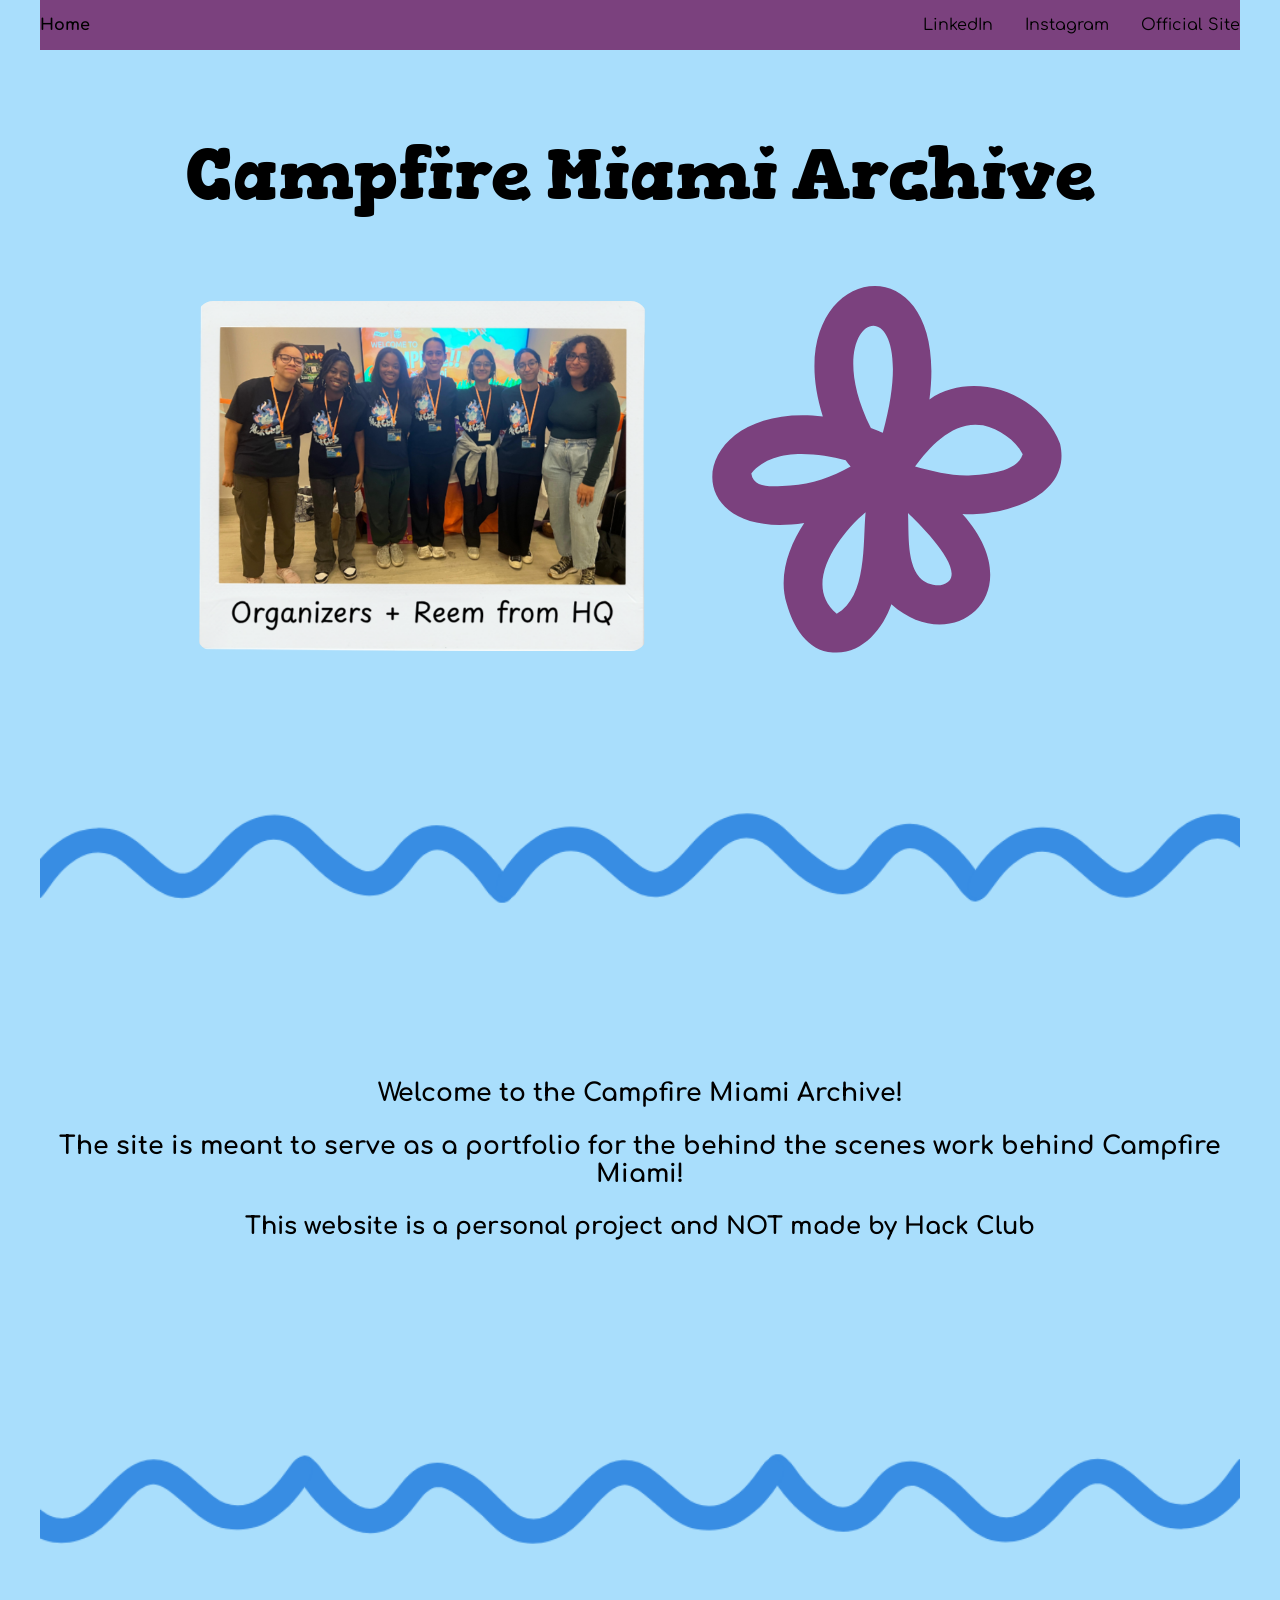
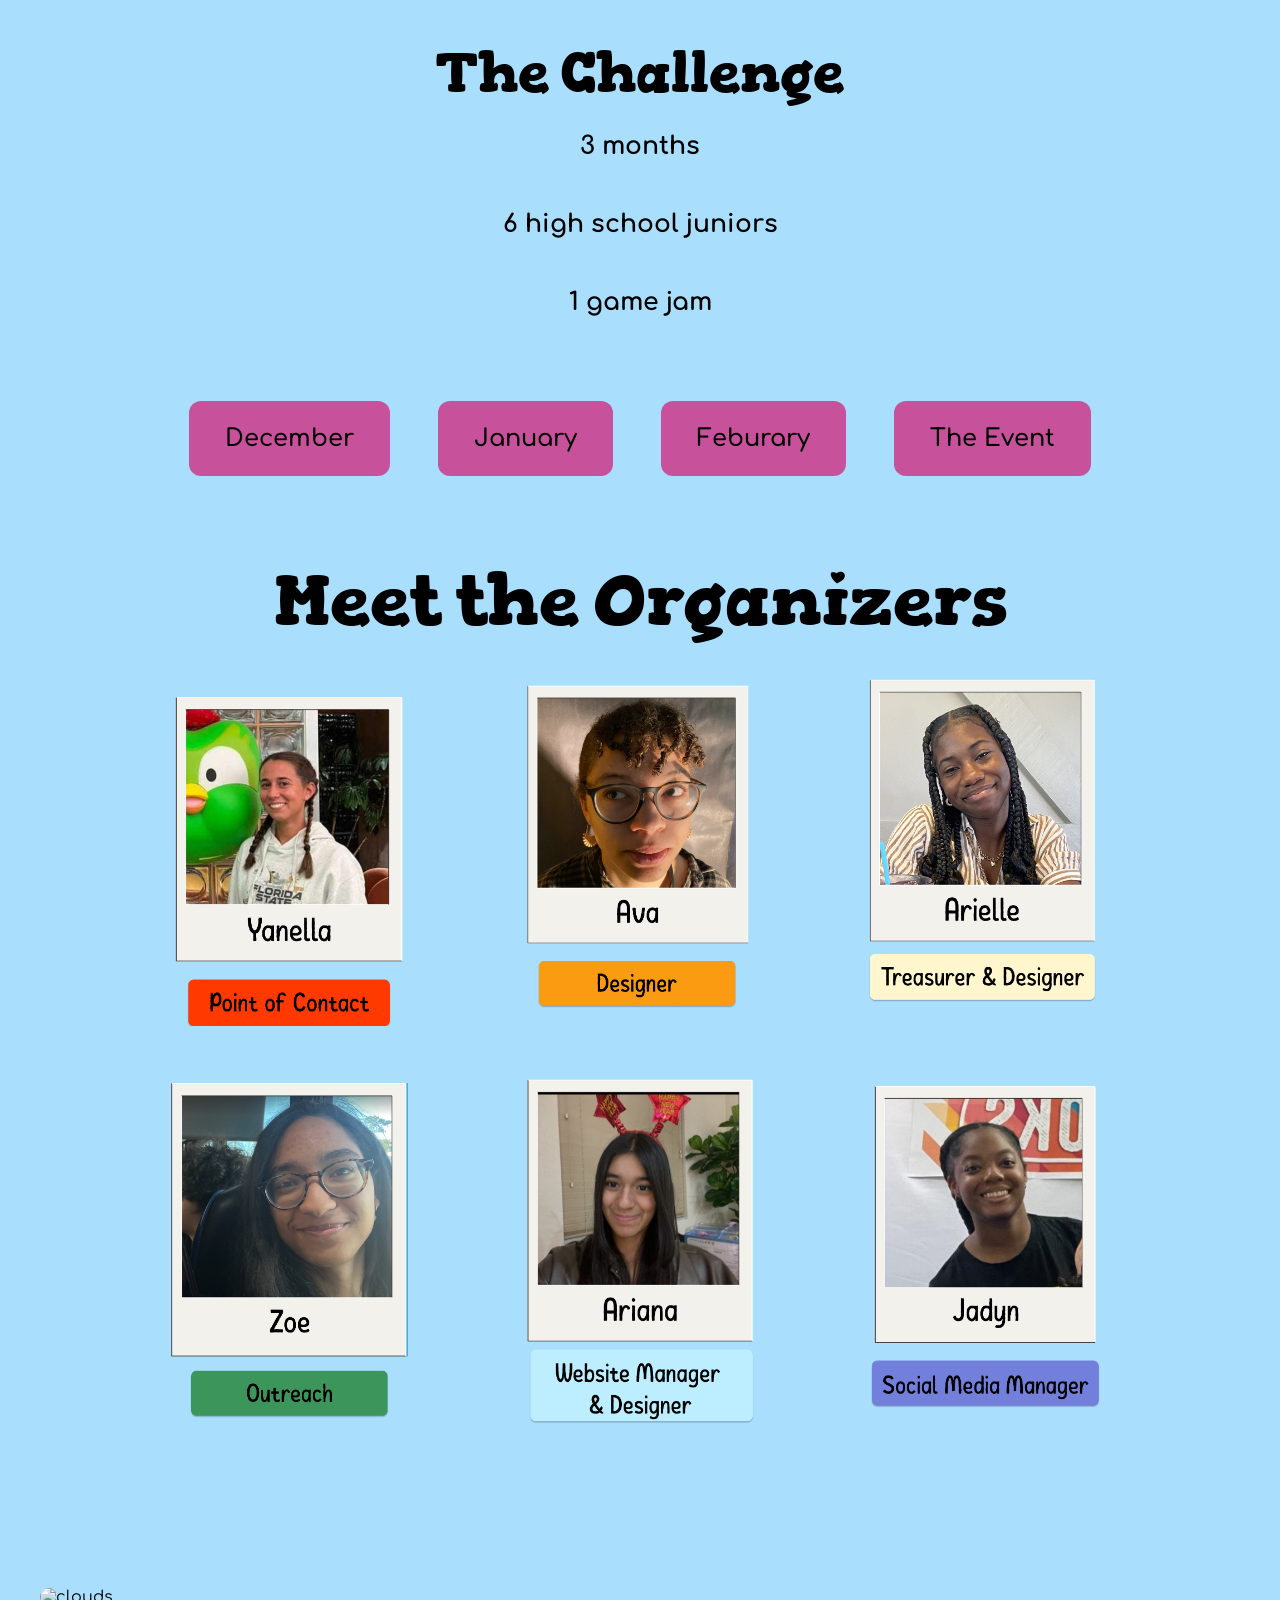
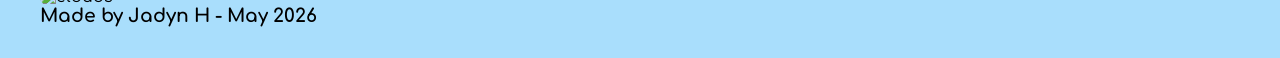
==== index.html @ 386731f7 "removed flower" ====
<!DOCTYPE html> 
<html lang="en">
<head> 
    <meta charset="UTF-8">
    <meta name="viewport" content="width=device-width, initial-scale=1.0">
    <title>Campfire Miami Acrhive</title>

    <style>

        .cta-button{
            will-change: transform;
            transition: transform 450ms; 
        }
        .cta-button:hover {
            transition: transform 125ms;
            transform: translateY(-10px);
        }
    </style>
</head>
<body>
    <header>
        <nav>
            <ul>
                <li><a href="index.html">Home</a></li>
                <li><a href="https://www.linkedin.com/company/campfire-miami/">LinkedIn</a></li>
                <li><a href="https://www.instagram.com/campfiremiami?igsh=Z2hzejEwNTczNzVm">Instagram</a></li>
                <li><a href="https://campfire.hackclub.com/miami">Official Site</a></li>
                <link rel="stylesheet" href="style.css">
            </ul>
        </nav>
        <div class="text-container1">
            <h1>Campfire Miami Archive</h1>
        </div>
        <div class="flex-container1">
            <a href="#orgs"><img height="350px" width="450px" src="polaroid1.png"></a>
            <div>
                <img src="flower.png"> 
            </div>
        </div>
        

        <div class="flex-container2">
            <img height="300px" width="1350px" src="squiggle.png" class="image-Reveal">
        </div>

        <div class="text-container2 image-Reveal">
            <p>
                Welcome to the <b>Campfire Miami Archive!</b> <br>
            </p>
            <p>
                The site is meant to serve as a portfolio for the behind the scenes work behind Campfire Miami! <br>
            </p>    
            <h4>This website is a personal project and <strong> NOT </strong> made by Hack Club</h4>
        </div>
        
        <div class="flex-container3">
            <img height="300px" width="1350px" src="squiggle.png" class="image-Reveal">
        </div>

        <div class="text-container3 image-Reveal">
            <h2>The Challenge</h2> 
            <p>
                3 months 
            </p>
            <p>
                6 high school juniors 
            </p>
            <p>
                1 game jam 
            </p>    
            
        </div>

        <div class="flex-container6">
            <a href="dec.html" class= "cta-button secondary">December</a>

            <a href="jan.html" class="cta-button secondary">January</a>

            <a href="feb.html" class="cta-button secondary">Feburary</a>

            <a href="event.html" class="cta-button secondary">The Event</a>
        </div>


        

        <a name="orgs"></a>
        <h1 class="image-Reveal">Meet the Organizers</h1>

        <div class="flex-container4">
            <a href="y-poc.html"><img height="350px" width="300px" src="Frame 5.png" alt="Link to page about Yanella's role as PoC" class="image-Reveal picture"></a>
            <img height="350px" width="300px" src="Frame 7.png" class="image-Reveal picture">
            <img height="350px" width="300px" src="Frame 8.png" class="image-Reveal picture">
        </div>

        <div class="flex-container5">
            <img height="350px" width="300px" src="Frame 4.png" class="image-Reveal picture">
            <img height="350px" width="300px" src="Frame 6.png" class="image-Reveal picture">
            <img height="350px" width="300px" src="Frame 3.png" class="image-Reveal picture">
        </div>

        <div class="bottom-panel">
            <img src="colorfulcloudsss.png" alt="clouds">
            <h3>Made by Jadyn H - May 2026</h3>
        </div>
        
    </header>
    
</body>
</html>
---- style.css ----
@import url('https://fonts.googleapis.com/css2?family=Comfortaa:wght@300..700&family=Gorditas:wght@400;700&display=swap');

:root {
    --base-color: #a9defc; 
    --text-color: #000000; 
    --primary-color: #388de3; 
    --secondary-color: #c8519C;
    --tertiary-color: #7b417e;
}

* {
    margin: 0;
    padding: 0;
    box-sizing: border-box;
}

html {
    font-family: Comfortaa, Verdana;
    color: var(--text-color);
}

body {
    padding-top: 1em;
    background-color: var(--base-color);
}

h1, h2{
    font-family: Gorditas;
    text-align: center;
}
p {
    font-size: 25px;
    font-weight: bold;
}

h2 + p {
    padding-top: 1em;
    padding-bottom: 1em;
}
p + p {
    padding-top: 1em;
    padding-bottom: 1em;
}

nav {
    margin: -3em auto 4em auto;
    min-width: 100%;
    background-color: var(--tertiary-color);
    padding: 1em 0 1em 0;
}

nav ul {
    display: flex;
    align-items: center;
    list-style-type: none;
    gap: 2em;
}

nav li:first-child {
    margin-right: auto;
    font-family: Comfortaa;
    font-weight: bold;
}

nav a {
    text-decoration: none;
    color: var(--text-color);
}

nav a:hover {
    text-decoration: underline;
    color: white; 
}

header, section {
    margin: 2em auto;
    width: min(75em, 100%);
    background-color: var(--base-color)
    padding: min(2em, 15%);
    border-radius: 1em;
}

.flex-container1 {
    display: flex;
    justify-content: center;
    align-items: center;
    gap: 3em;
    padding: 2em;
}

.flex-container2 {
    display: flex;
    justify-content: center;
    align-items: center;
    flex-wrap: wrap;
    gap: 3em;
    padding-top: 1em;
}

.flex-container3 {
    display: flex;
    justify-content: center;
    align-items: center;
    flex-wrap: wrap;
    gap: 3em;
    transform: rotate(180deg);
    padding-bottom: 2em;
}


.flex-container4 {
    display: flex;
    justify-content: center;
    align-items: center;
    flex-wrap: wrap;
    gap: 3em;
    padding-top: 2em;
    padding-bottom: 2em;
}

.flex-container5 {
    display: flex;
    justify-content: center;
    align-items: center;
    flex-wrap: wrap;
    gap: 3em;
    padding-top: 1em;
    padding-bottom: 5em;
}

.flex-container6{
    display: flex;
    align-items: center;
    justify-content: center;
    flex-wrap: wrap;
    gap: 3em;
    padding-bottom: 5em;
    padding-left: 2em;
    padding-right: 2em;
    flex-direction: row;
}

header img{
    max-width: 100%;
    border-radius: 1em;
    object-fit: cover;
    object-position: bottom;
}

.text-container1{
    flex: 0 1 34em;
    text-align: center;
    padding: 1em;
}

.text-container2{
    flex: 0 1 34em;
    margin: 0.75em 0 1em 0;
    font-size: 1.5rem;
    text-align: center;
    padding-top: 1em;
    padding-bottom: 1em;
    gap: 0.25em;
}

.text-container3{
    flex: 0 1 34em;
    margin: 0.75em 0 1em 0;
    font-size: 1.5rem;
    text-align: center;
    padding-bottom: 1.5em;
}

.text-container4{
    flex: 0 1 34em;
}
.cta-button {
    display: inline-block;
    text-decoration: none;
    color: black;
    background-color: var(--primary-color);
    padding: 1.0em 1.50em;
    border-radius: .5em;
    font-weight: 600;
    font-size: 1.5rem;
}
.image-Reveal{
    animation: imageReveal both;
    animation-timeline: view(50% 20%);
}
.picture {
    will-change: transform;
    transition: transform 450ms;
}
.picture: hover{
    transition: transform 125ms;
    transform: translateY(-10px);
}
@keyframes imageReveal {
    from {
        filter: saturate(0) contrast(4) brightness(0.1) blur(5px);
        opacity: 0;
        scale: 0.95;
        translate: 0 4rem;
    }
    to{
        filter: none;
        opacity: 1;
        scale: 1;
        translate: 0 0;
    }
}

.secondary {
    background-color: var(--secondary-color);
}

.bottom-panel{
    padding-top: 5em;
    max-width: 100%;
}

section {
    padding: 3em min(2em, 15%);
    background-color: var(--primary-color);
    text-align: center;
}

h1 {
    font-size: 4.5rem;
}

h2 {
    font-size: 3.5rem;
}

section p {
    margin-top: 1em;
    font-size: 1.25rem;
}
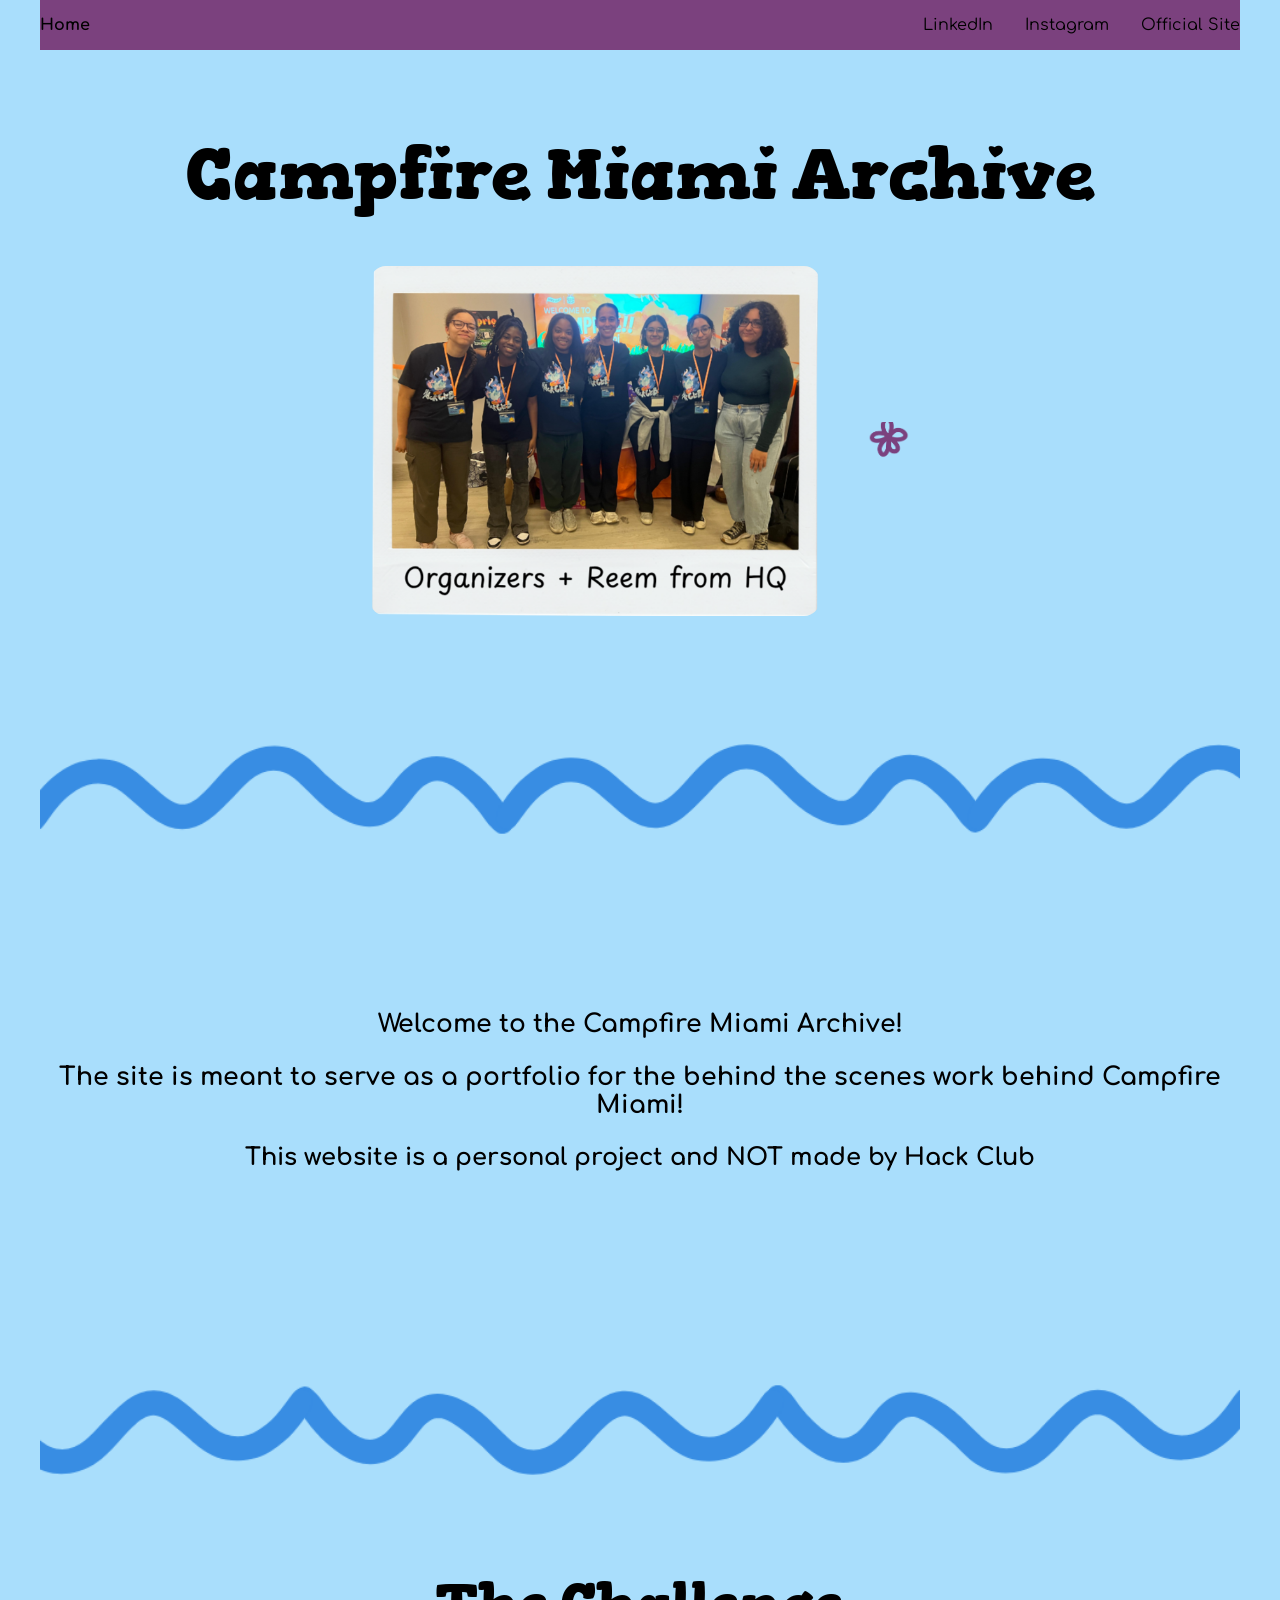
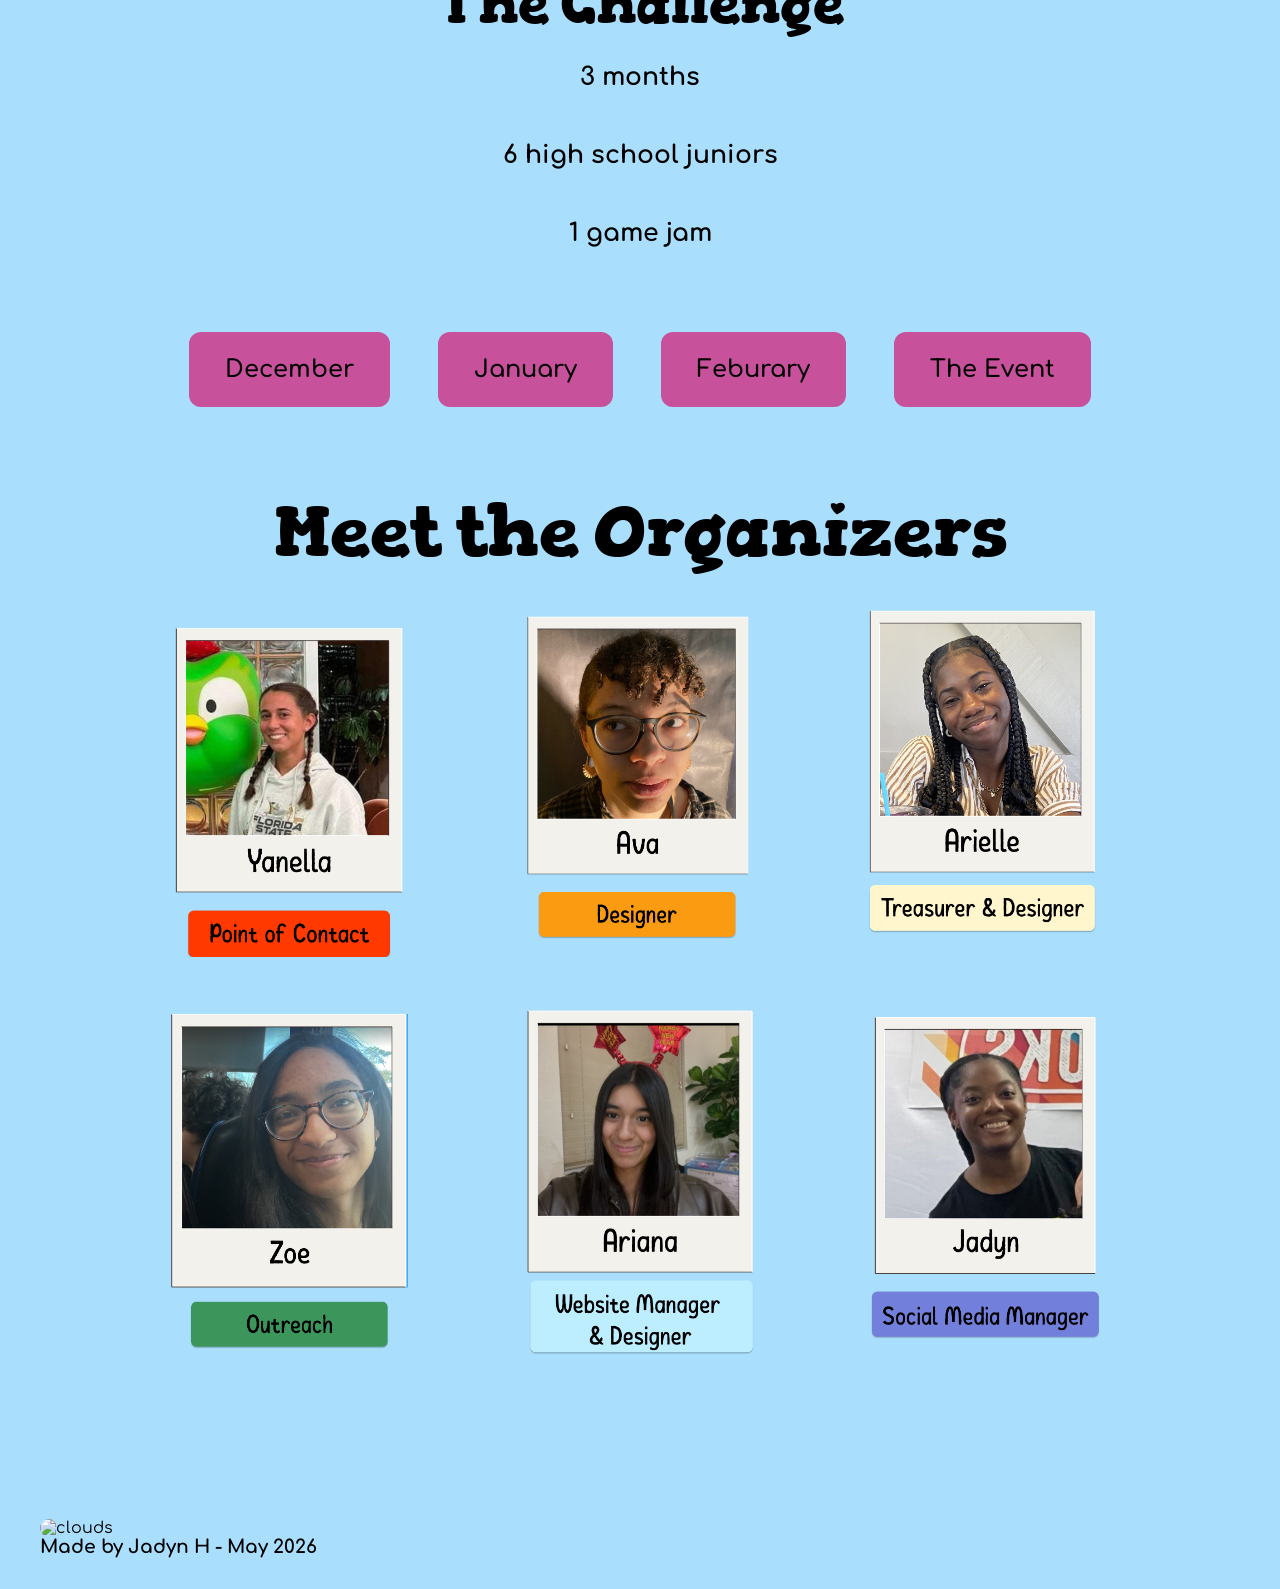
==== commit 54c78da7: "changed flower sizing" ====
--- a/index.html
+++ b/index.html
@@ -34,7 +34,7 @@
         <div class="flex-container1">
             <a href="#orgs"><img height="350px" width="450px" src="polaroid1.png"></a>
             <div>
-                <img src="flower.png"> 
+                <img height="38.9px" width="42.3px" src="flower.png" class="flower-right"> 
             </div>
         </div>
         
--- a/style.css
+++ b/style.css
@@ -220,6 +220,9 @@
     max-width: 100%;
 }
 
+.flower-right{
+    align-items: right;
+}
 section {
     padding: 3em min(2em, 15%);
     background-color: var(--primary-color);
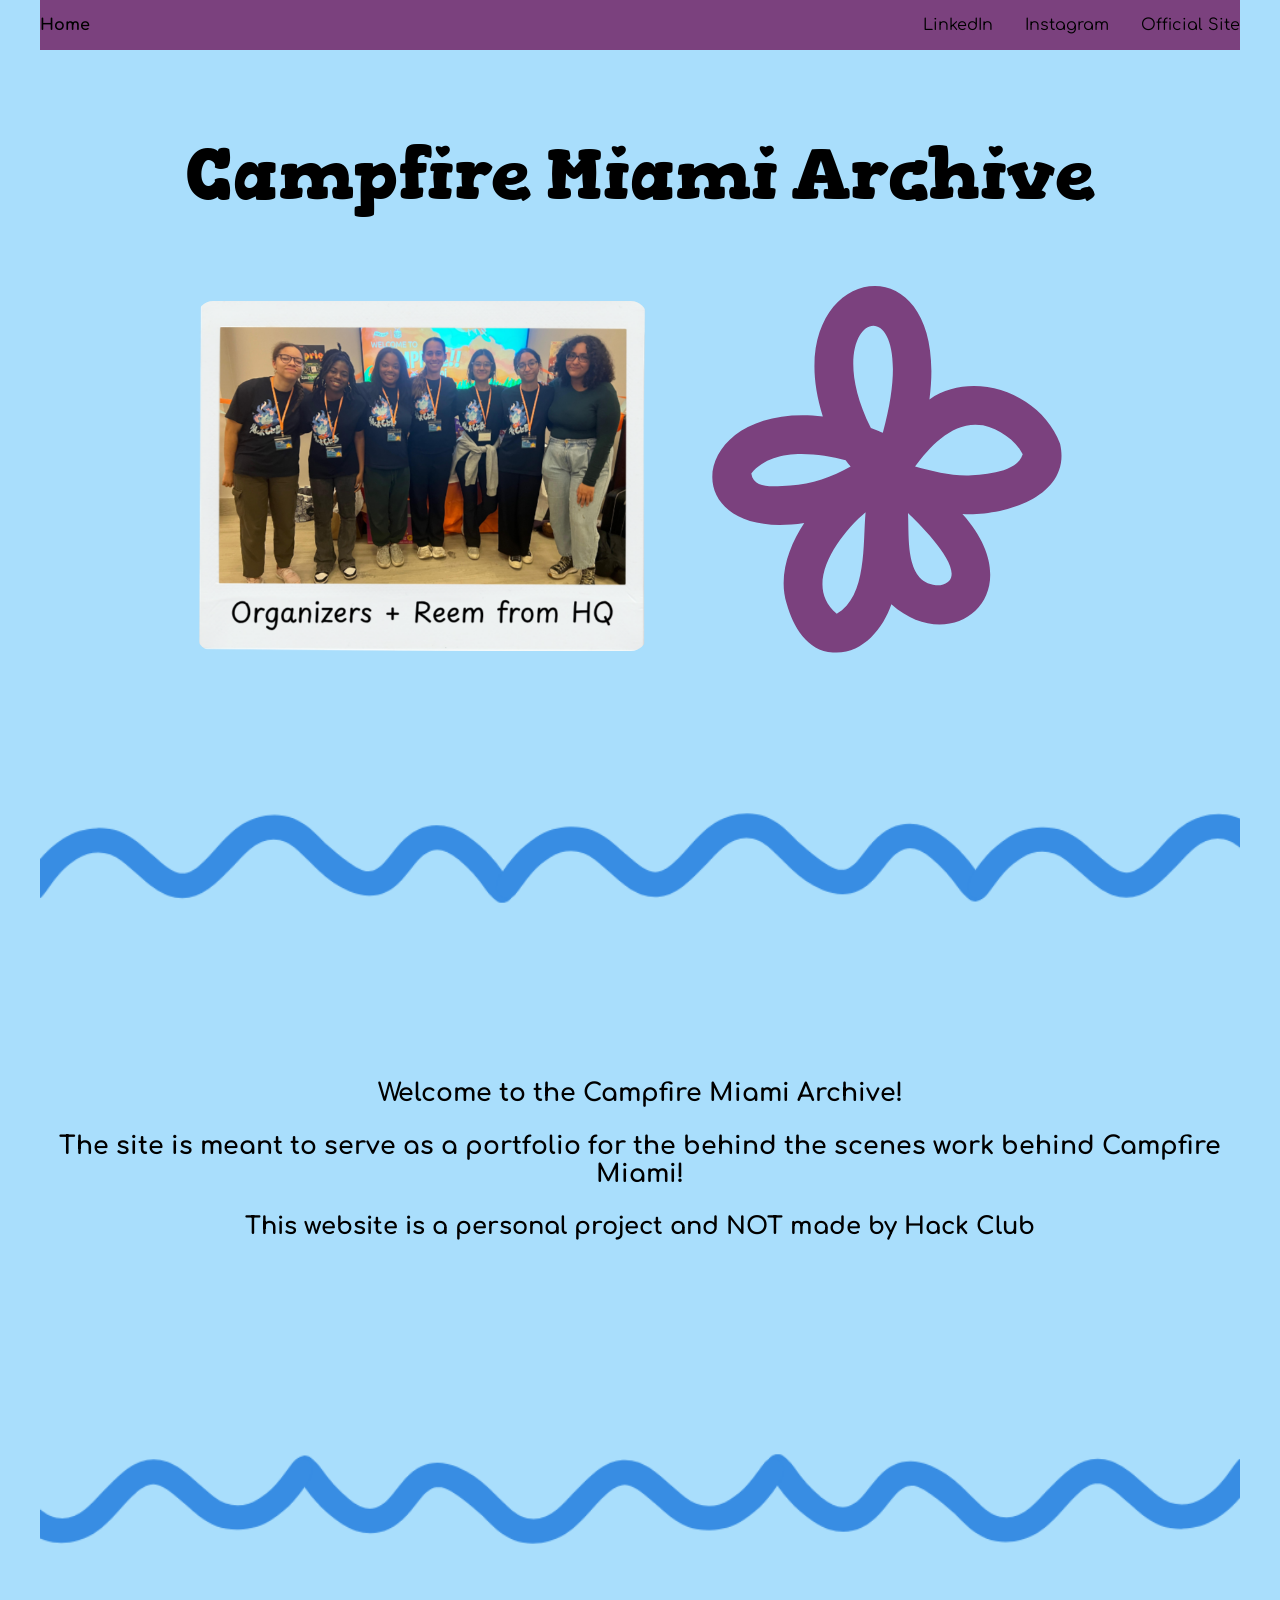
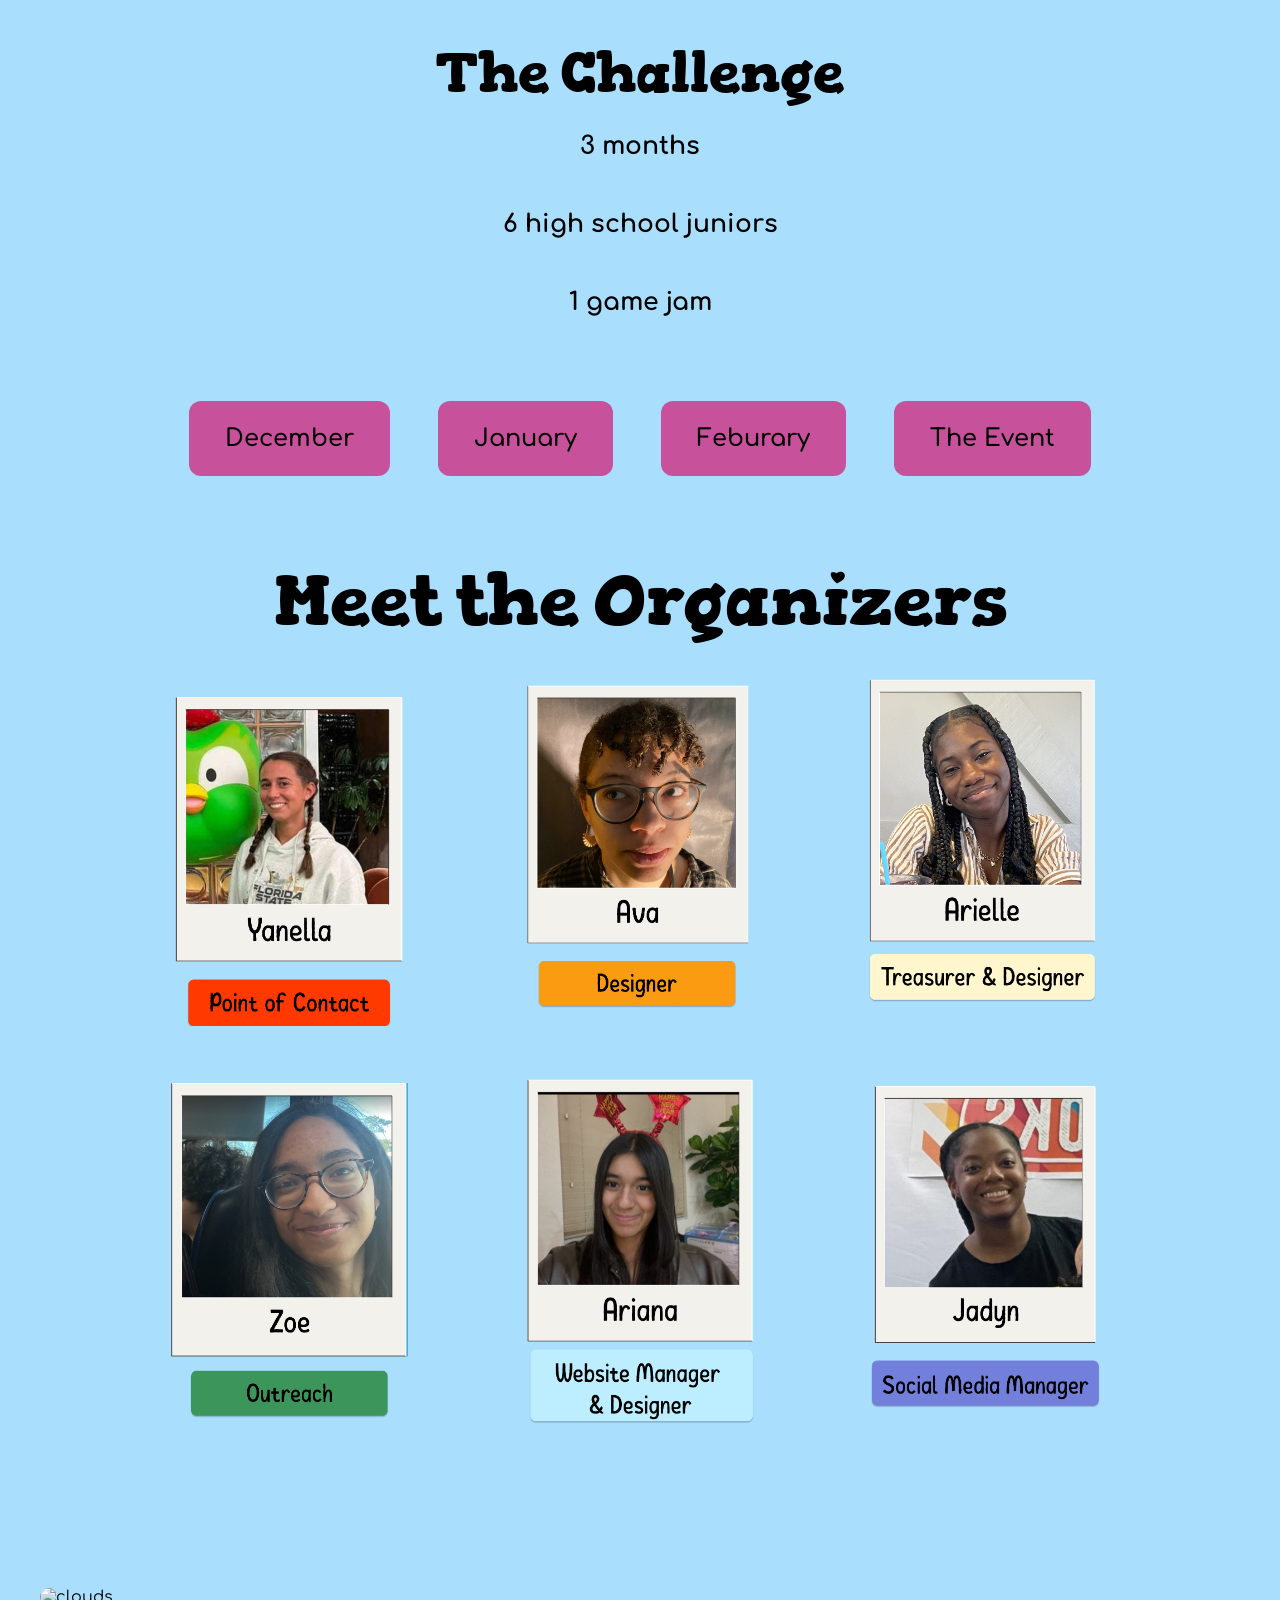
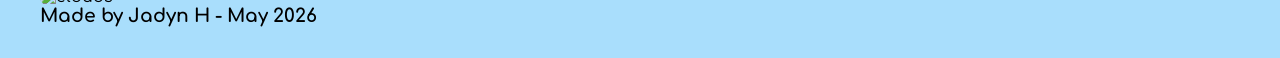
==== commit 61ba9e3f: "changed flower sizing again" ====
--- a/index.html
+++ b/index.html
@@ -34,7 +34,7 @@
         <div class="flex-container1">
             <a href="#orgs"><img height="350px" width="450px" src="polaroid1.png"></a>
             <div>
-                <img height="38.9px" width="42.3px" src="flower.png" class="flower-right"> 
+                <img src="flower.png" class="flower-right"> 
             </div>
         </div>
         
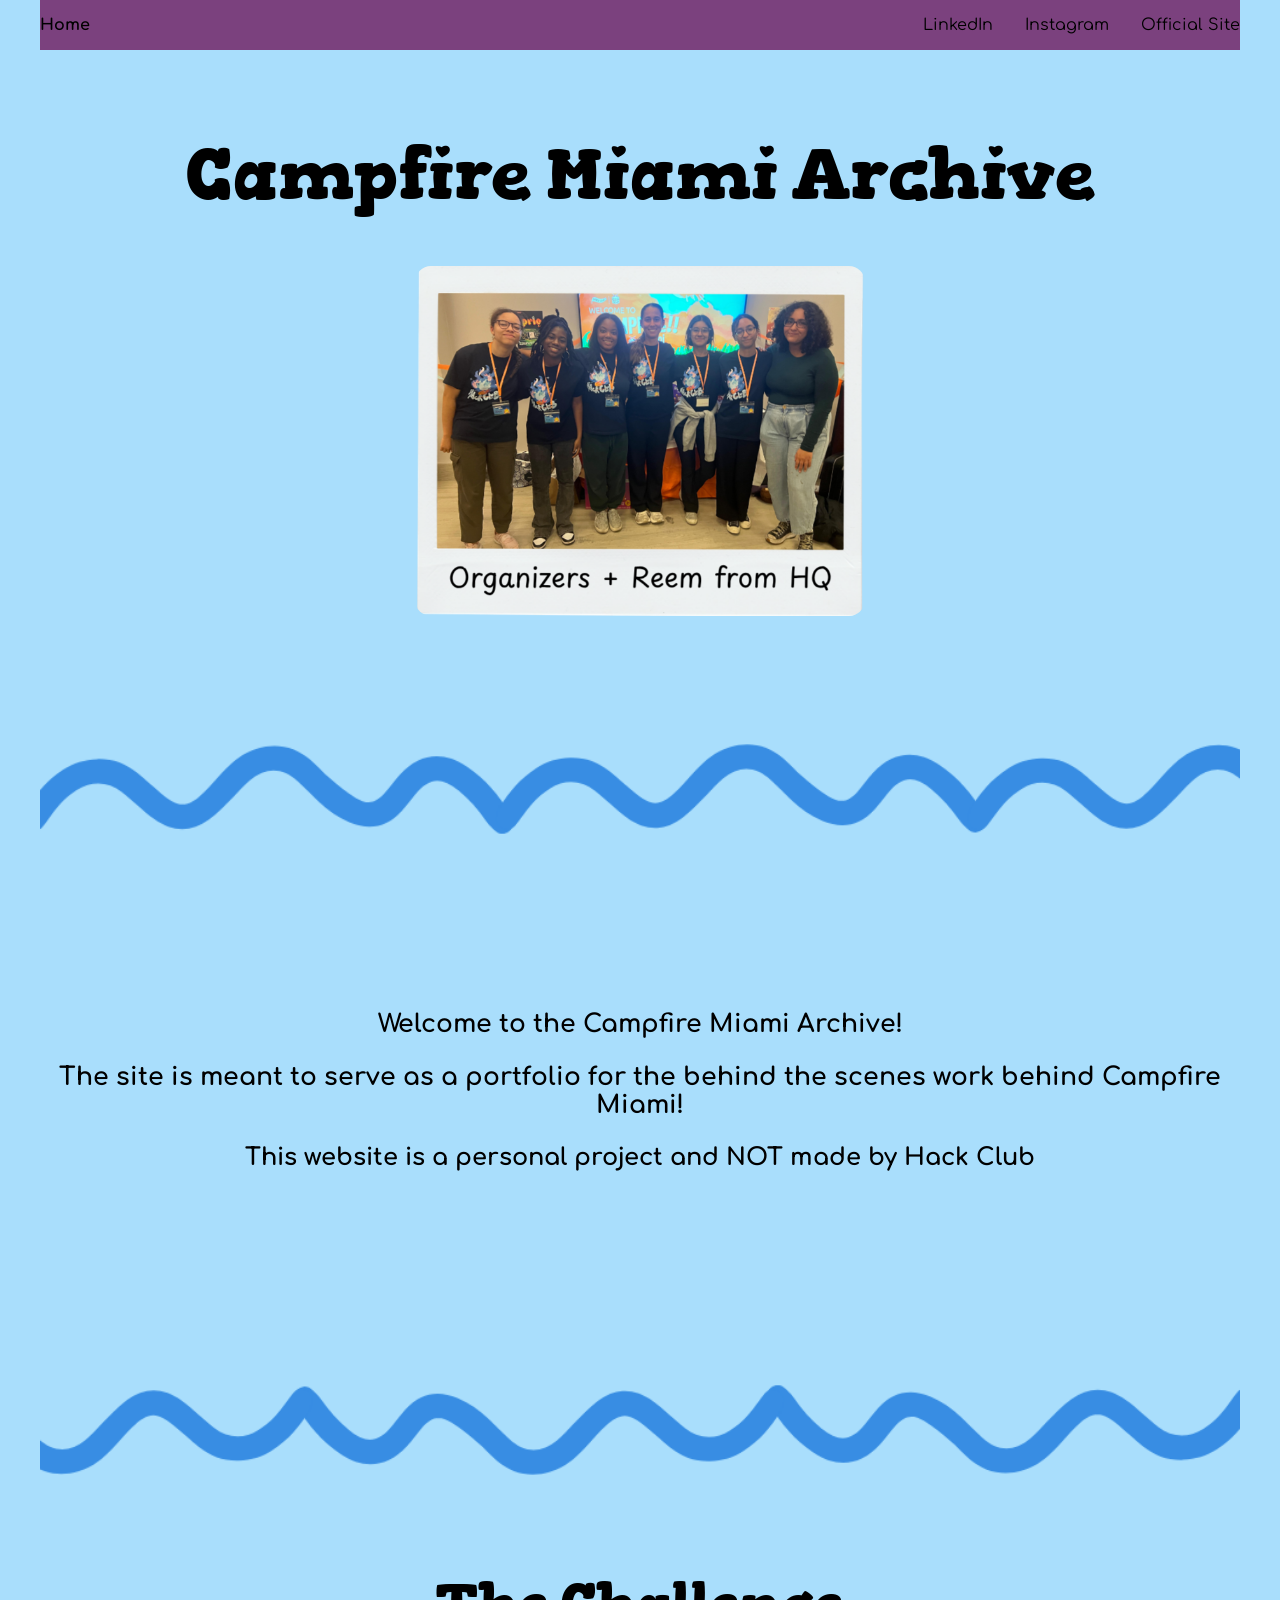
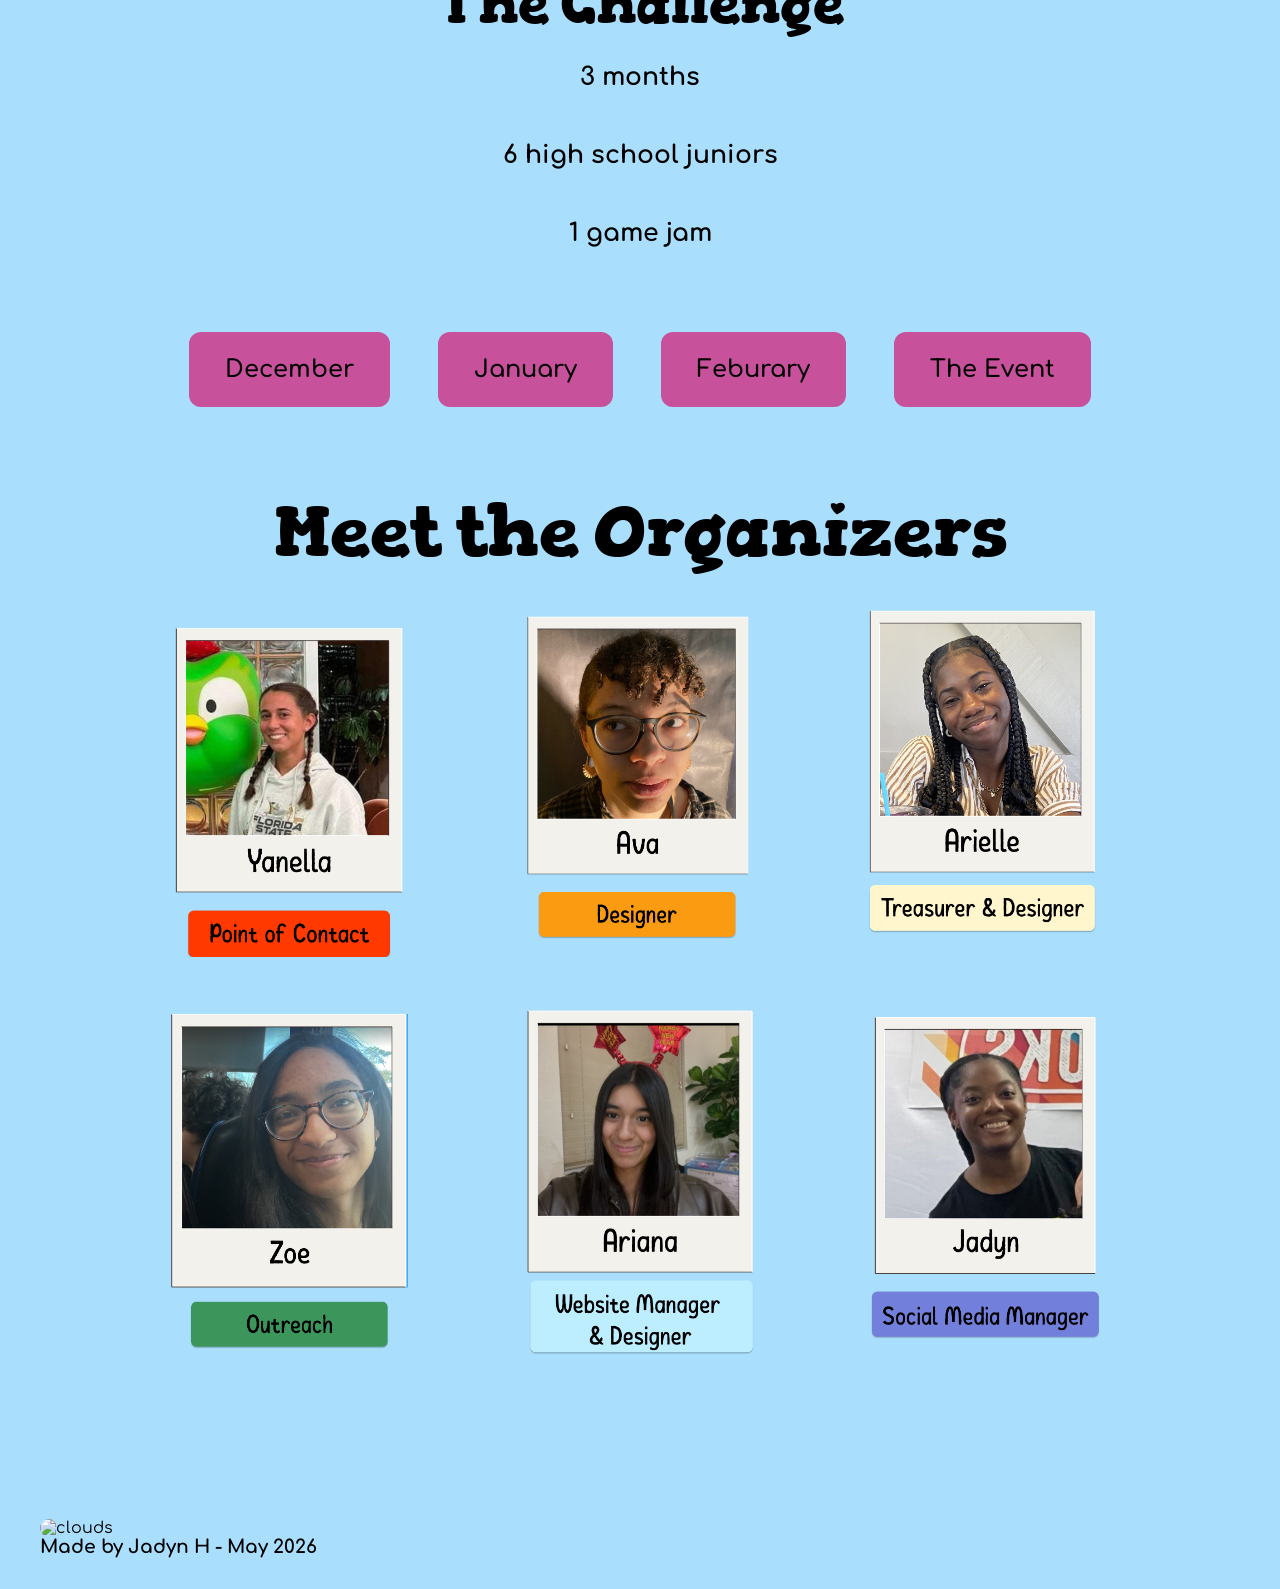
==== commit 8b5d7004: "Adjusting layout of month page" ====
--- a/index.html
+++ b/index.html
@@ -33,9 +33,6 @@
         </div>
         <div class="flex-container1">
             <a href="#orgs"><img height="350px" width="450px" src="polaroid1.png"></a>
-            <div>
-                <img src="flower.png" class="flower-right"> 
-            </div>
         </div>
         
 
--- a/style.css
+++ b/style.css
@@ -140,6 +140,13 @@
     flex-direction: row;
 }
 
+flex-container7{
+    max-width: 100%;
+    border-radius: 1em;
+    object-fit: cover;
+    object-position: bottom;
+    flex-direction: row;
+}
 header img{
     max-width: 100%;
     border-radius: 1em;
@@ -173,6 +180,7 @@
 
 .text-container4{
     flex: 0 1 34em;
+    text-align: right;
 }
 .cta-button {
     display: inline-block;
@@ -215,6 +223,12 @@
     background-color: var(--secondary-color);
 }
 
+.mid{
+    align-items: center;
+}
+
+
+
 .bottom-panel{
     padding-top: 5em;
     max-width: 100%;
@@ -222,6 +236,75 @@
 
 .flower-right{
     align-items: right;
+    width: 25;
+    height: auto;
+}
+
+.timeline {
+    margin: 0 auto;
+    max-width: 750px;
+    padding: 25px;
+    display: grid;
+    grid-template-columns: 1fr 3px 1fr;
+    color: var(--base-color);
+}
+.timeline_component {
+    margin: 0 20px 20px 20px;
+}
+
+.timeline_date--right{
+    text-align: right;
+    color: white;
+    font-weight: bold;
+}
+
+.timeline_date--left{
+    text-align: left;
+    color: white;
+    font-weight: bold;
+}
+
+.timeline_middle{
+    position: relative;
+    background: #FFDCF2;
+}
+
+.timeline_point{
+    position: absolute;
+    top: 0;
+    left: 50%;
+    transform: translateX(-50%);
+    width: 15px;
+    height: 15px;
+    background: var(--secondary-color);
+    border-radius: 50%;
+}
+.timeline_point--bottom {
+    top: initial;
+    bottom: 0;
+}
+
+.timeline_component--bg{
+    padding: 1.5em;
+    background: rgba(220, 111, 186, 1);
+    box-shadow: 0 0 5px rgba(220, 111, 186, 1);
+    border-radius: 10px;
+}
+.timeline_component--bottom{
+   margin-bottom: 0;
+}
+
+.timeline_title{
+    margin: 0;
+    font-size: 20px;
+    font-weight: bold;
+    color: white;
+}
+
+.timeline_paragraph{
+    line-height: 1.5;
+    color: white;
+    font-size: 1.15em;
 }
 section {
     padding: 3em min(2em, 15%);
@@ -240,4 +323,5 @@
 section p {
     margin-top: 1em;
     font-size: 1.25rem;
-}+}
+
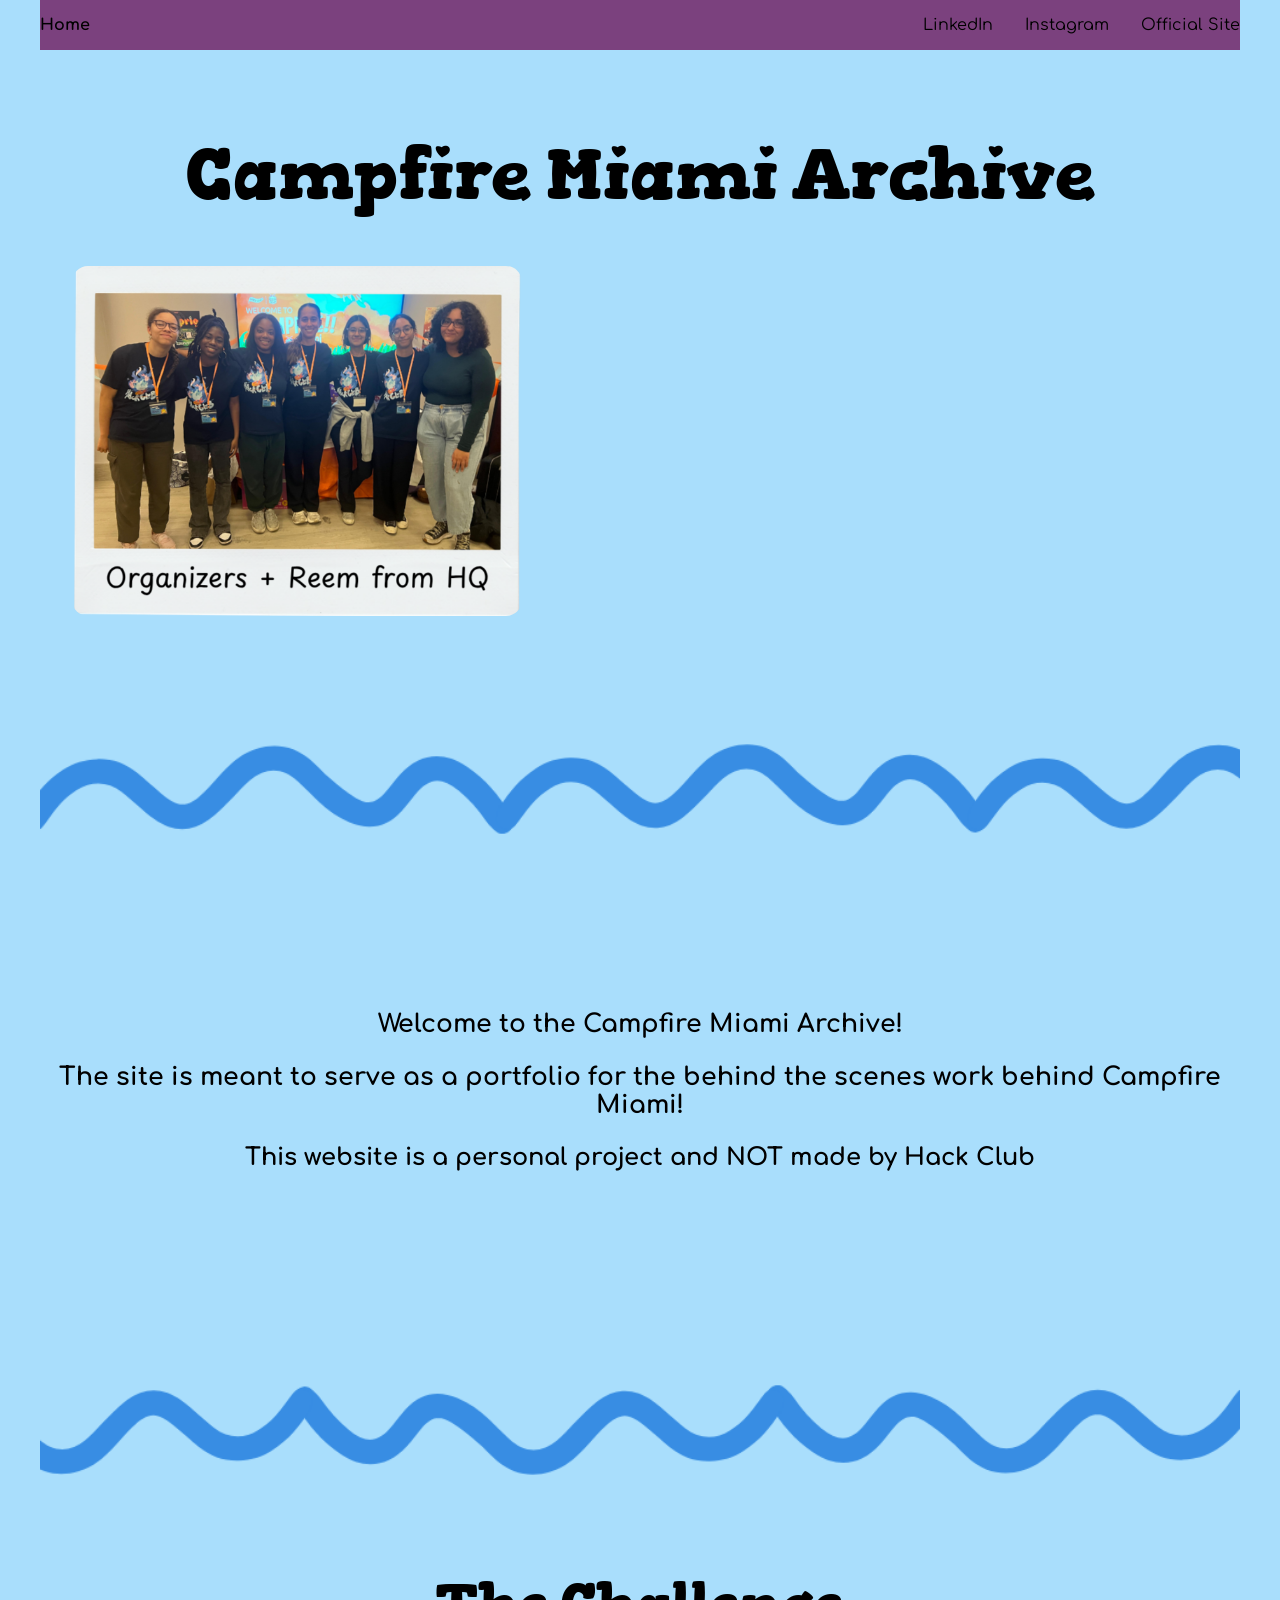
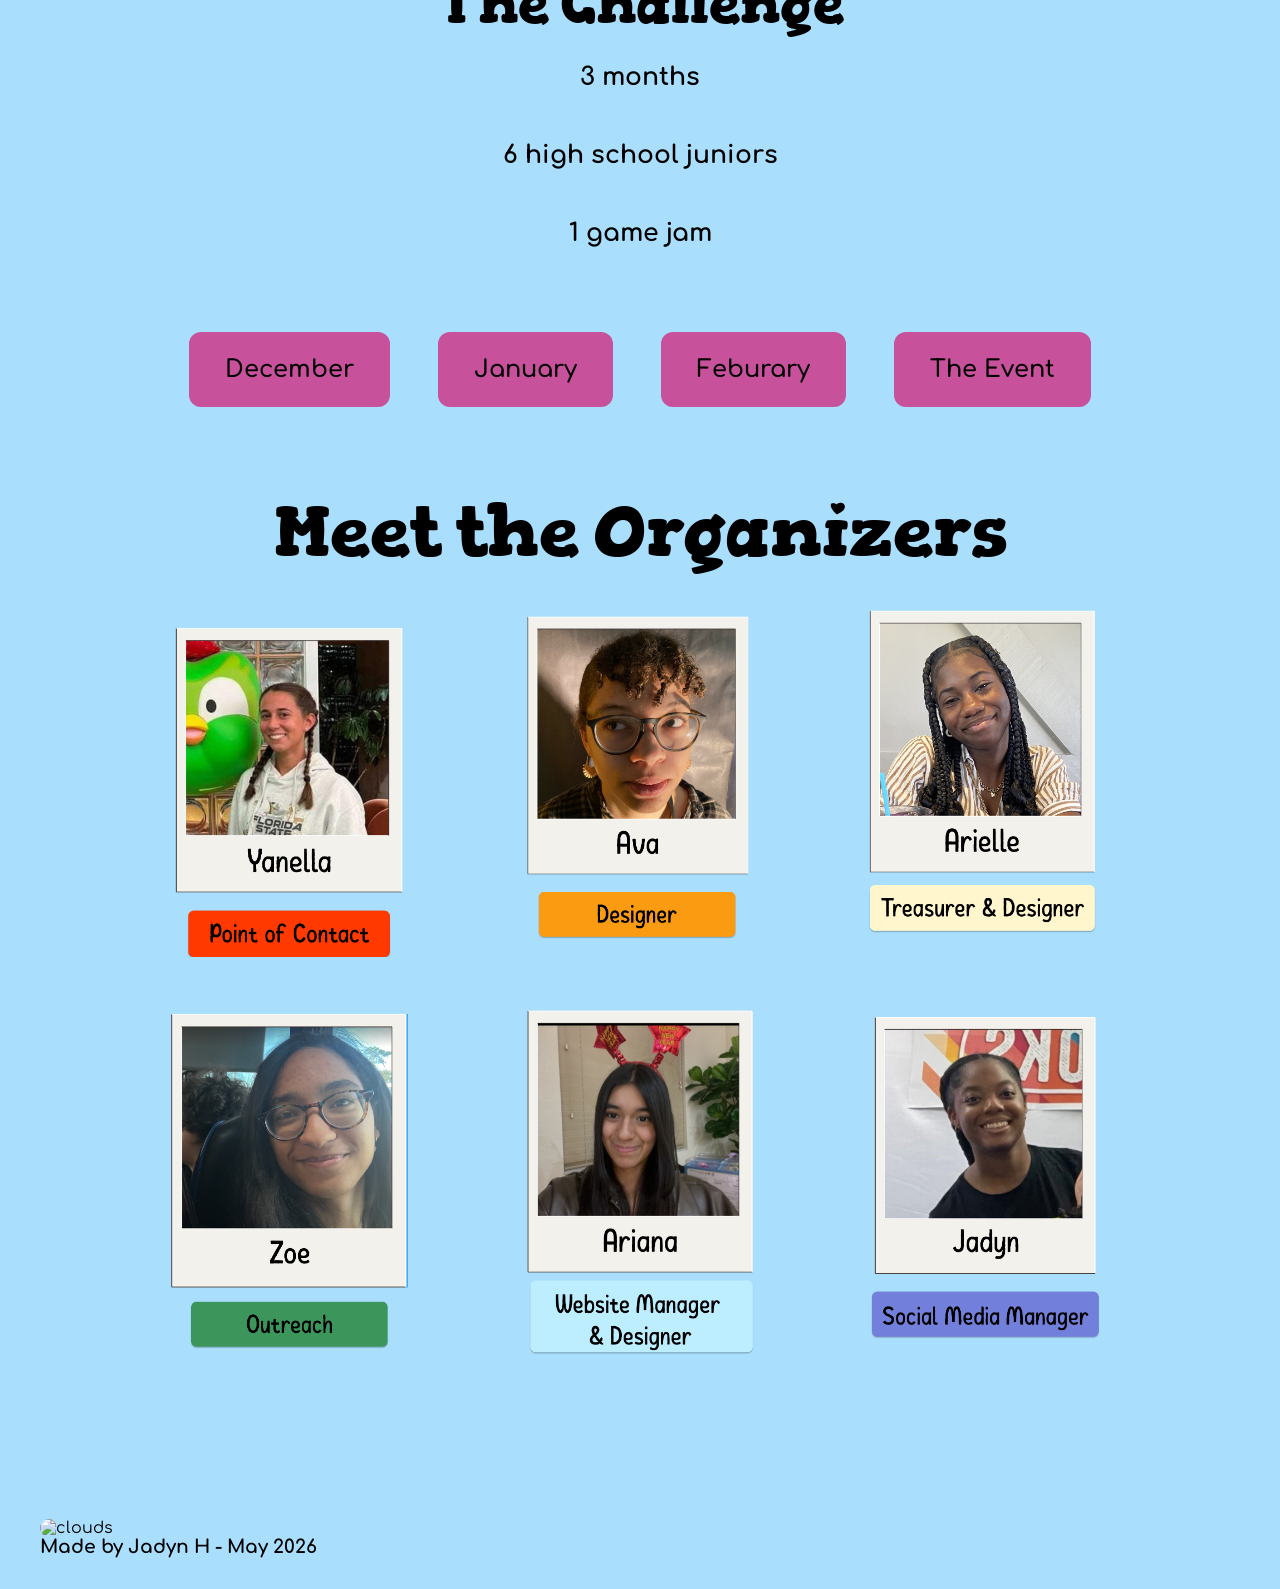
==== commit f46a6ecd: "adjusting feb timeline" ====
--- a/style.css
+++ b/style.css
@@ -82,8 +82,7 @@
 
 .flex-container1 {
     display: flex;
-    justify-content: center;
-    align-items: center;
+   
     gap: 3em;
     padding: 2em;
 }
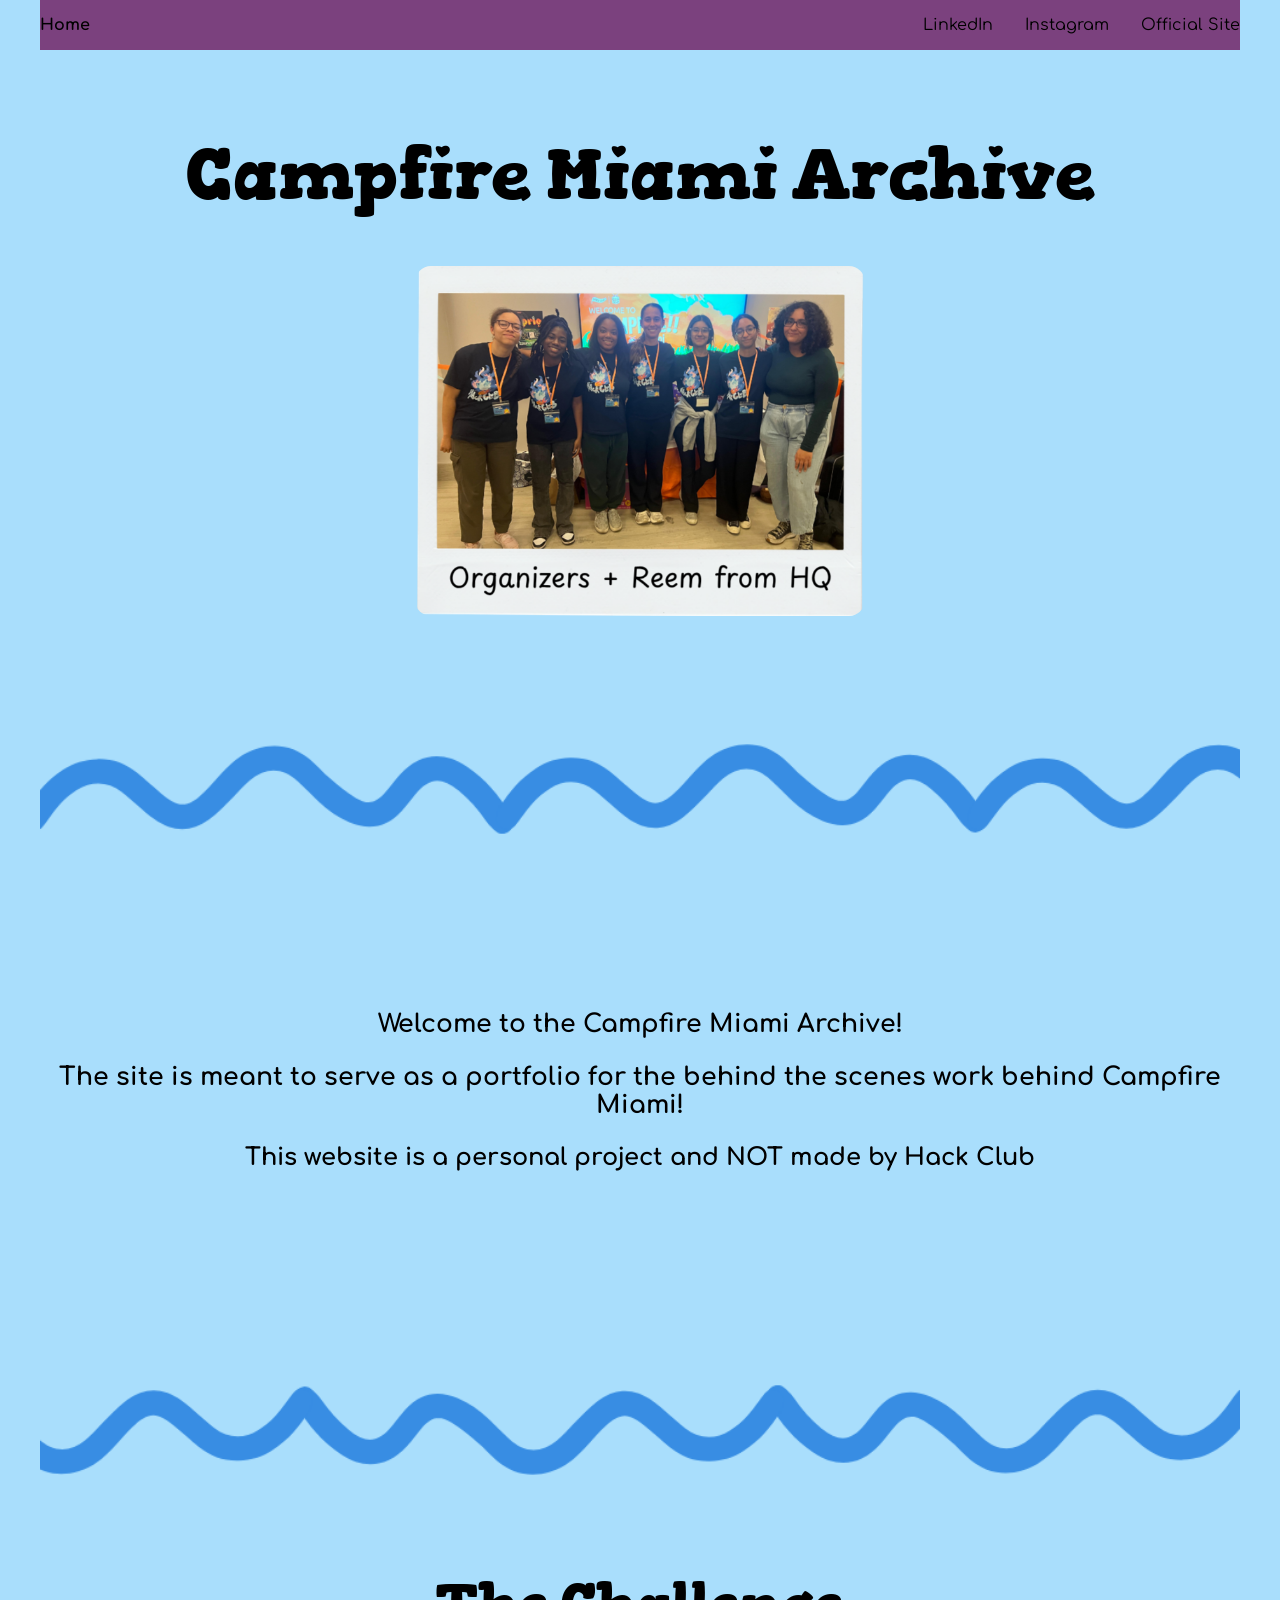
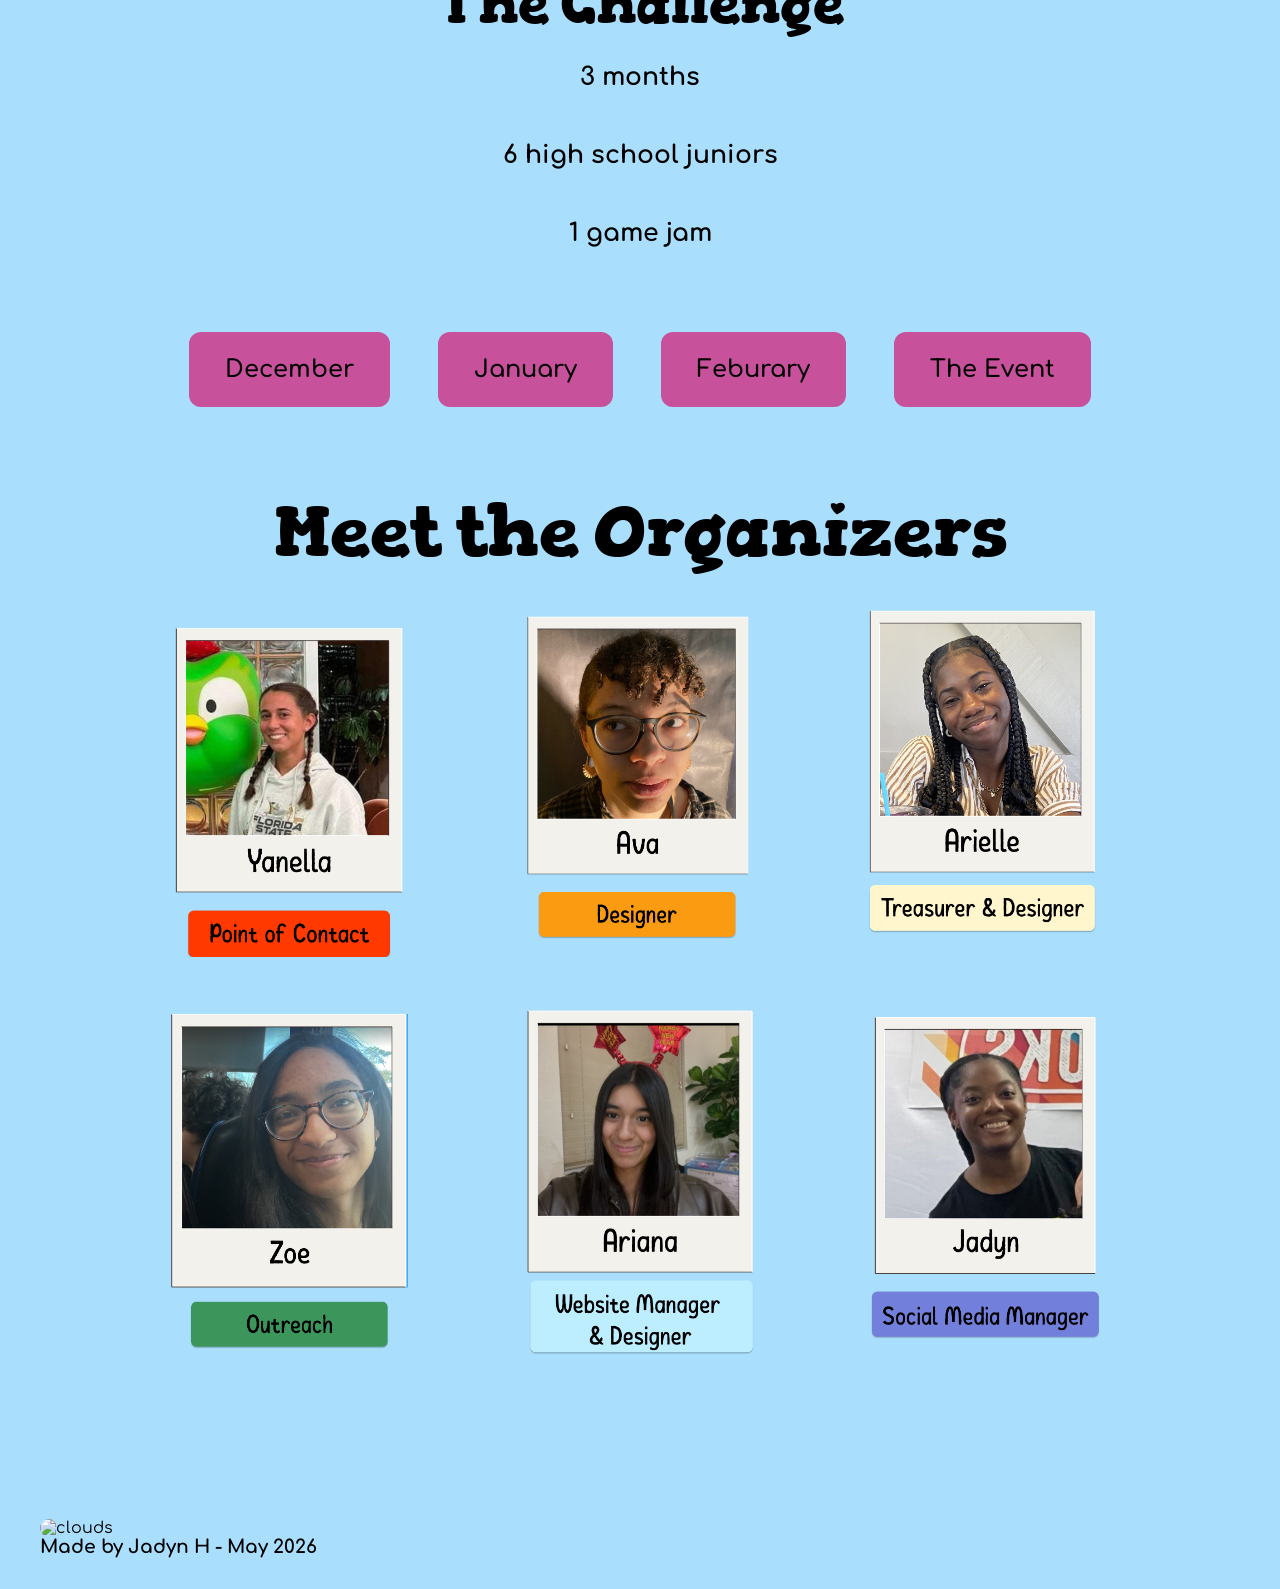
==== commit ea6ac7bf: "adding animations on dec page" ====
--- a/index.html
+++ b/index.html
@@ -6,7 +6,6 @@
     <title>Campfire Miami Acrhive</title>
 
     <style>
-
         .cta-button{
             will-change: transform;
             transition: transform 450ms; 
@@ -16,6 +15,7 @@
             transform: translateY(-10px);
         }
     </style>
+    
 </head>
 <body>
     <header>
--- a/style.css
+++ b/style.css
@@ -82,7 +82,9 @@
 
 .flex-container1 {
     display: flex;
-   
+    justify-content: center;
+    align-items: center;
+    flex-wrap: wrap;
     gap: 3em;
     padding: 2em;
 }
@@ -139,12 +141,12 @@
     flex-direction: row;
 }
 
-flex-container7{
+.flex-container7{
     max-width: 100%;
     border-radius: 1em;
     object-fit: cover;
     object-position: bottom;
-    flex-direction: row;
+    justify-content: center;
 }
 header img{
     max-width: 100%;
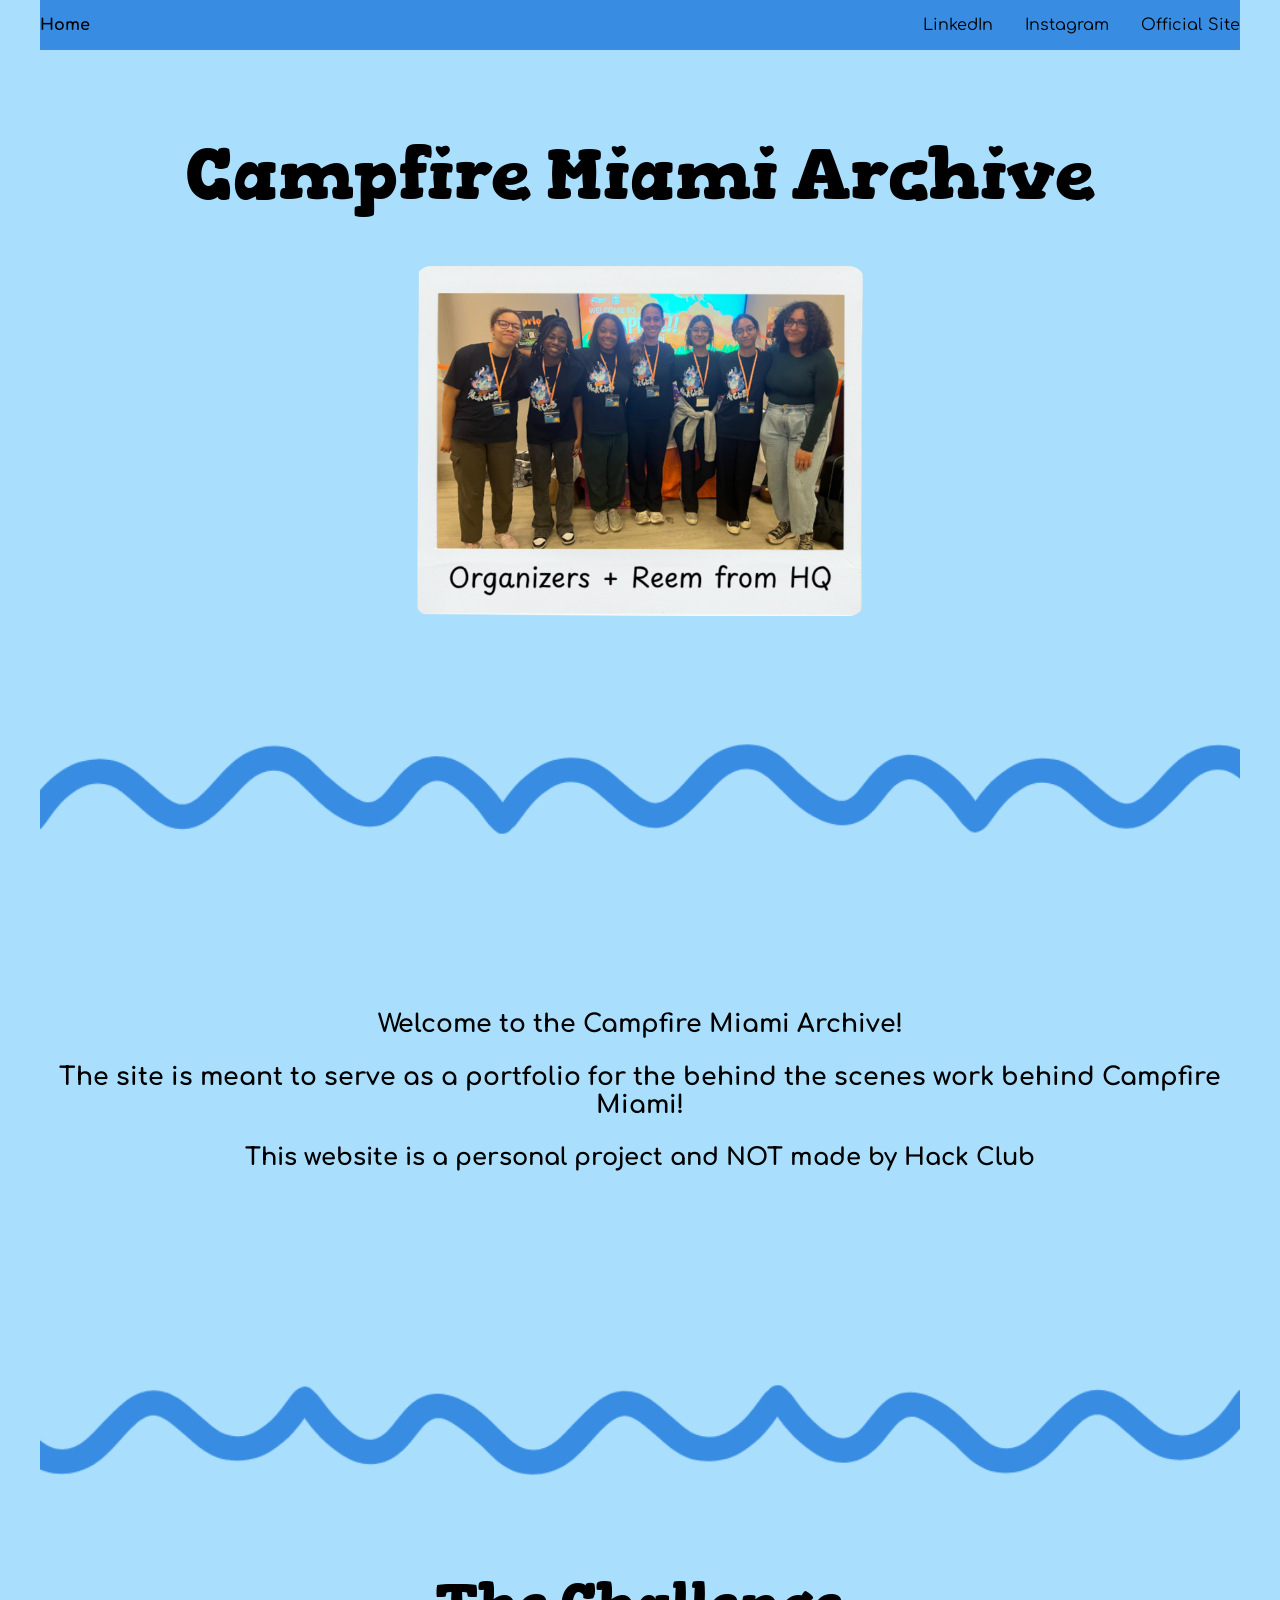
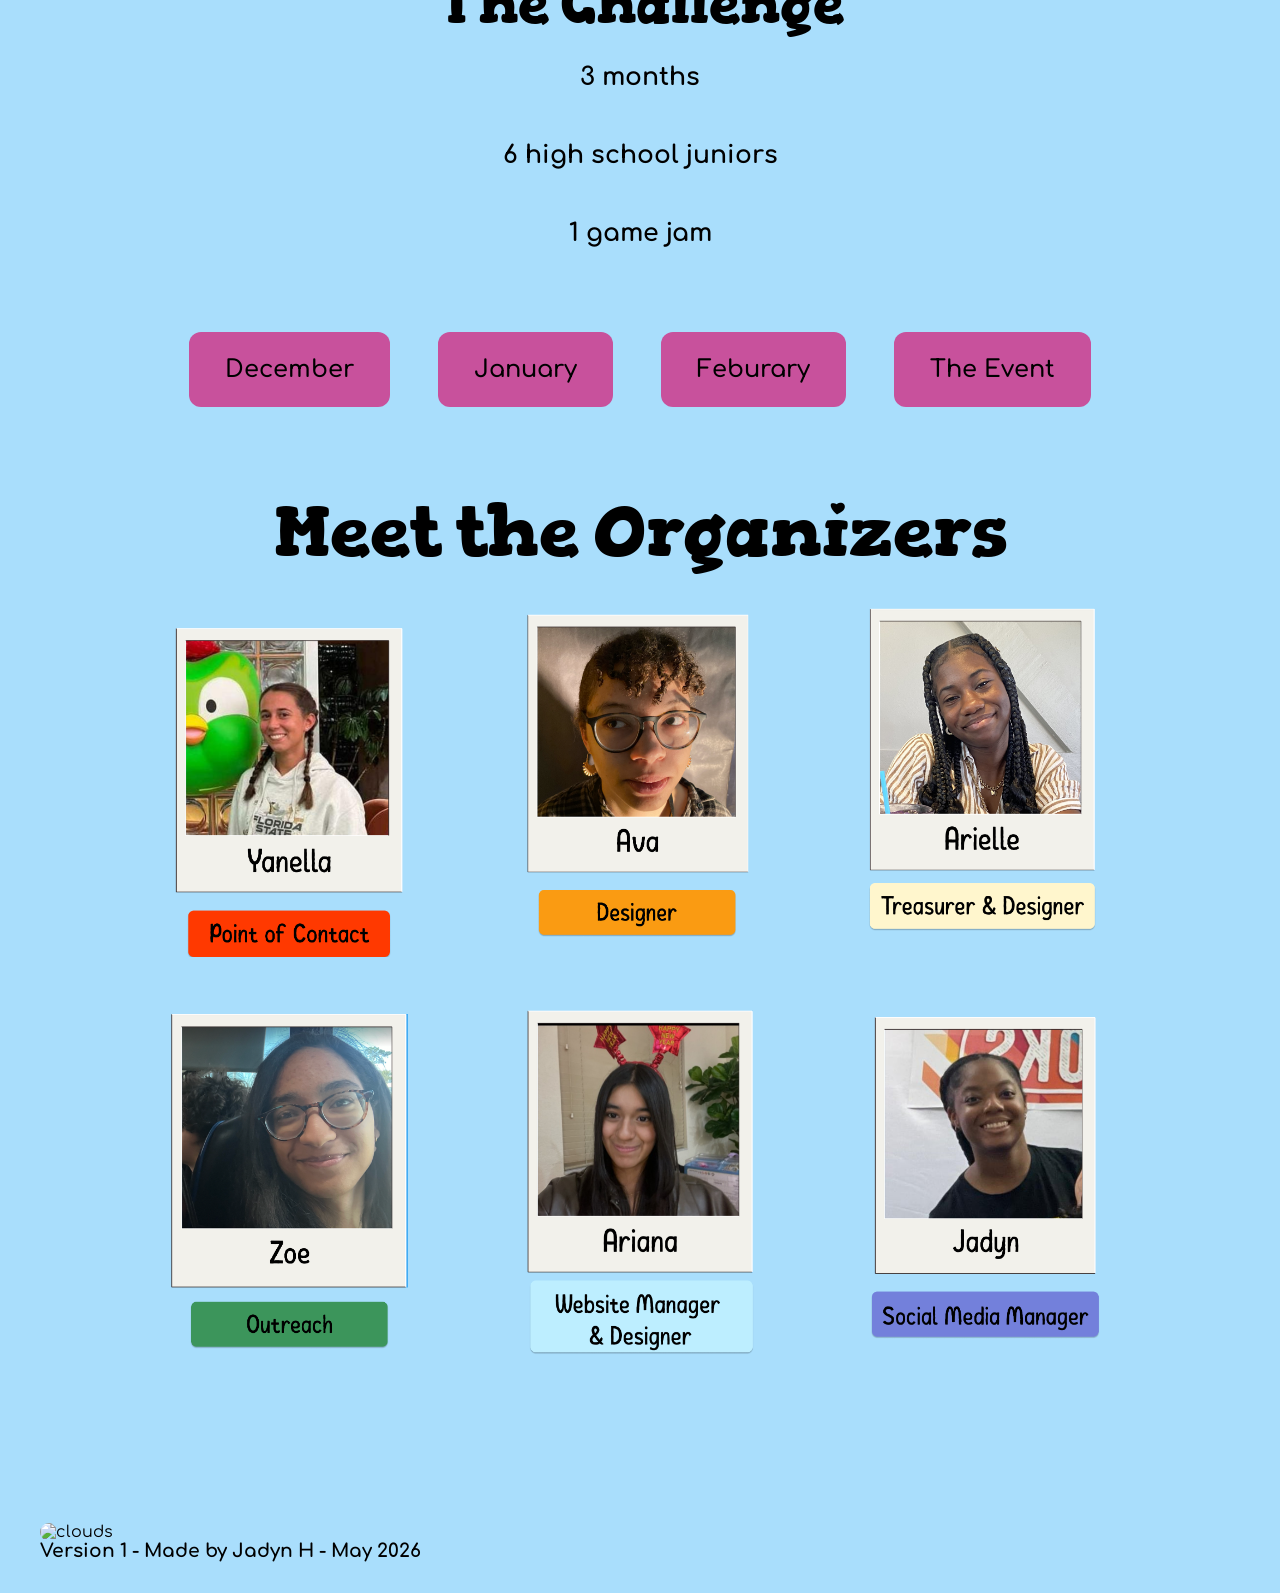
==== commit cb0c18ee: "Finalized version 1 (hopefully :p)" ====
--- a/index.html
+++ b/index.html
@@ -86,19 +86,19 @@
 
         <div class="flex-container4">
             <a href="y-poc.html"><img height="350px" width="300px" src="Frame 5.png" alt="Link to page about Yanella's role as PoC" class="image-Reveal picture"></a>
-            <img height="350px" width="300px" src="Frame 7.png" class="image-Reveal picture">
-            <img height="350px" width="300px" src="Frame 8.png" class="image-Reveal picture">
+            <a href="ava.html"><img height="350px" width="300px" src="Frame 7.png" class="image-Reveal picture"></a>
+            <a href="arielle.html"><img height="350px" width="300px" src="Frame 8.png" class="image-Reveal picture"></a>
         </div>
 
         <div class="flex-container5">
-            <img height="350px" width="300px" src="Frame 4.png" class="image-Reveal picture">
-            <img height="350px" width="300px" src="Frame 6.png" class="image-Reveal picture">
-            <img height="350px" width="300px" src="Frame 3.png" class="image-Reveal picture">
+            <a href="zoe.html"><img height="350px" width="300px" src="Frame 4.png" class="image-Reveal picture"></a>
+            <a href="ariana.html"><img height="350px" width="300px" src="Frame 6.png" class="image-Reveal picture"></a>
+            <a href="jadyn.html"><img height="350px" width="300px" src="Frame 3.png" class="image-Reveal picture"></a>
         </div>
 
         <div class="bottom-panel">
             <img src="colorfulcloudsss.png" alt="clouds">
-            <h3>Made by Jadyn H - May 2026</h3>
+            <h3>Version 1 - Made by Jadyn H - May 2026</h3>
         </div>
         
     </header>
--- a/style.css
+++ b/style.css
@@ -45,7 +45,7 @@
 nav {
     margin: -3em auto 4em auto;
     min-width: 100%;
-    background-color: var(--tertiary-color);
+    background-color: var(--primary-color);
     padding: 1em 0 1em 0;
 }
 
@@ -142,11 +142,16 @@
 }
 
 .flex-container7{
+    display: flex;
+    justify-content: center;
+    align-items: center;
+    flex-wrap: wrap;
+    text-align: center;
     max-width: 100%;
     border-radius: 1em;
     object-fit: cover;
     object-position: bottom;
-    justify-content: center;
+    gap: 2em;
 }
 header img{
     max-width: 100%;
